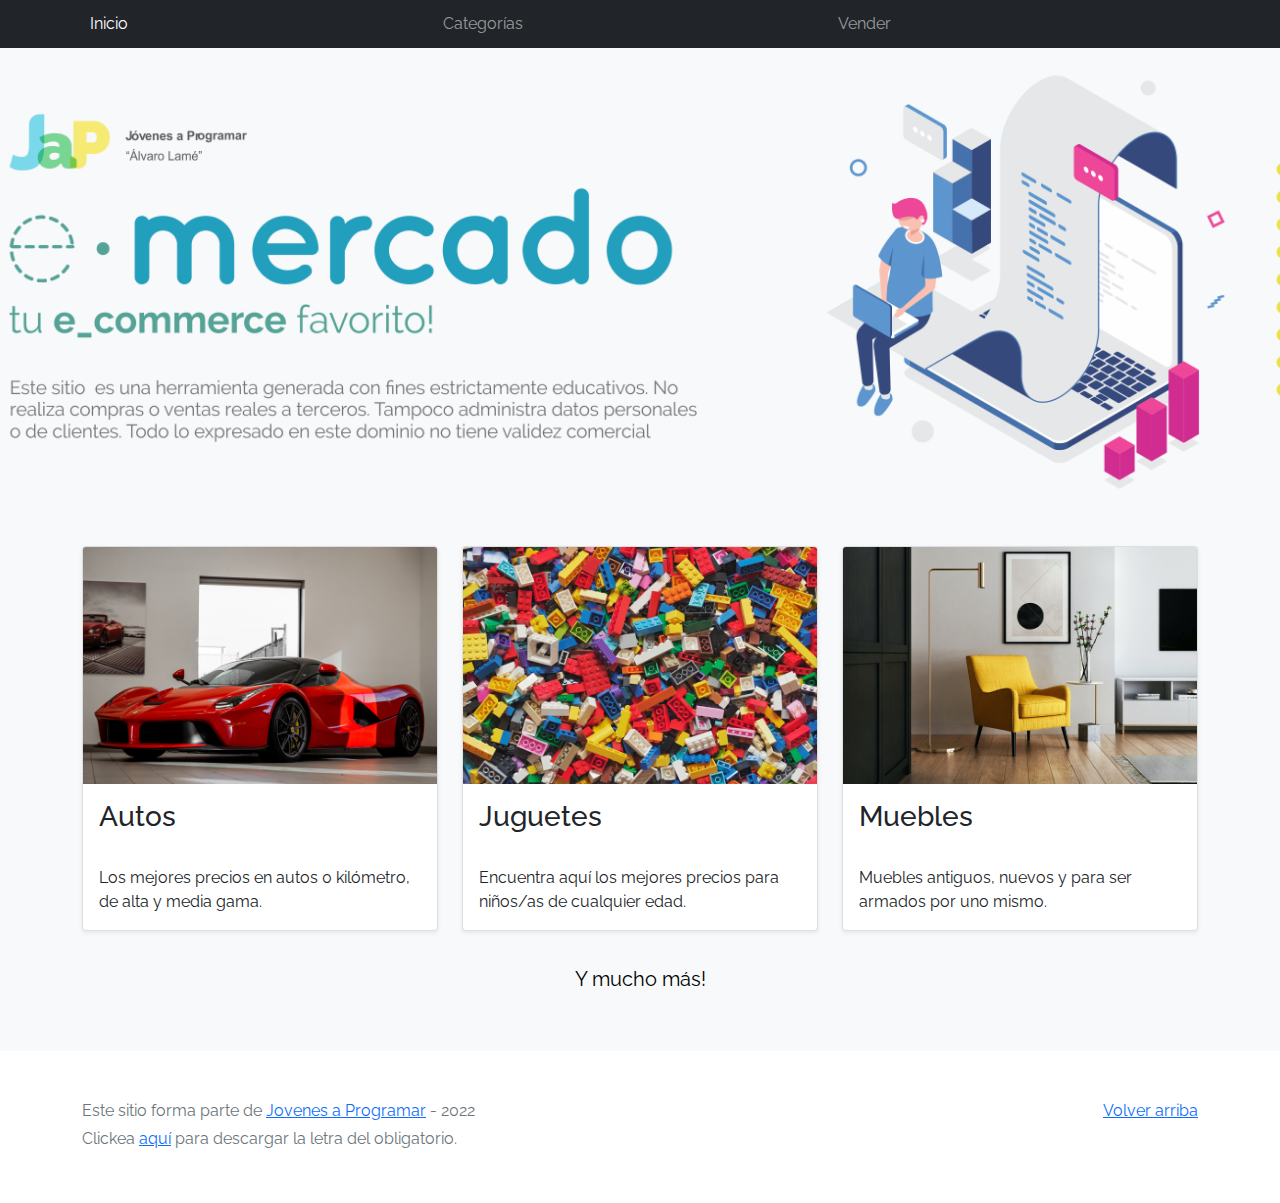
==== index.html @ cf03d806 "proyecto individual" ====
<!DOCTYPE html>
<html lang="es">

<head>
  <meta http-equiv="Content-Type" content="text/html; charset=UTF-8">
  <meta name="viewport" content="width=device-width, initial-scale=1, shrink-to-fit=no">
  <title>eMercado - Todo lo que busques está aquí</title>

  <link href="https://fonts.googleapis.com/css?family=Raleway:300,300i,400,400i,700,700i,900,900i" rel="stylesheet">
  <link href="css/bootstrap.min.css" rel="stylesheet">
  <link href="css/styles.css" rel="stylesheet">
</head>

<body>
  <nav class="navbar navbar-expand-lg navbar-dark bg-dark p-1">
    <div class="container">
      <button class="navbar-toggler" type="button" data-bs-toggle="collapse" data-bs-target="#navbarNav"
        aria-controls="navbarNav" aria-expanded="false" aria-label="Toggle navigation">
        <span class="navbar-toggler-icon"></span>
      </button>
      <div class="collapse navbar-collapse" id="navbarNav">
        <ul class="navbar-nav w-100 justify-content-between">
          <li class="nav-item">
            <a class="nav-link active" href="index.html">Inicio</a>
          </li>
          <li class="nav-item">
            <a class="nav-link" href="categories.html">Categorías</a>
          </li>
          <li class="nav-item">
            <a class="nav-link" href="sell.html">Vender</a>
          </li>
          <li class="nav-item">
          </li>
        </ul>
      </div>
    </div>
  </nav>
  <main>
    <div class="jumbotron text-center"></div>
    <div class="album py-5 bg-light">
      <div class="container">
        <div class="row">
          <div class="col-md-4">
            <div class="card mb-4 shadow-sm custom-card cursor-active" id="autos">
              <img class="bd-placeholder-img card-img-top" src="img/cars_index.jpg"
                alt="Imgagen representativa de la categoría 'Autos'">
              <h3 class="m-3">Autos</h3>
              <div class="card-body">
                <p class="card-text">Los mejores precios en autos 0 kilómetro, de alta y media gama.</p>
              </div>
            </div>
          </div>
          <div class="col-md-4">
            <div class="card mb-4 shadow-sm custom-card cursor-active" id="juguetes">
              <img class="bd-placeholder-img card-img-top" src="img/toys_index.jpg"
                alt="Imgagen representativa de la categoría 'Juguetes'">
              <h3 class="m-3">Juguetes</h3>
              <div class="card-body">
                <p class="card-text">Encuentra aquí los mejores precios para niños/as de cualquier edad.</p>
              </div>
            </div>
          </div>
          <div class="col-md-4">
            <div class="card mb-4 shadow-sm custom-card cursor-active" id="muebles">
              <img class="bd-placeholder-img card-img-top" src="img/furniture_index.jpg"
                alt="Imgagen representativa de la categoría 'Muebles'">
              <h3 class="m-3">Muebles</h3>
              <div class="card-body">
                <p class="card-text">Muebles antiguos, nuevos y para ser armados por uno mismo.</p>
              </div>
            </div>
          </div>
        </div>
        <div class="row">
          <a class="btn btn-light btn-lg btn-block" href="categories.html">Y mucho más!</a>
        </div>
      </div>
    </div>
  </main>
  <footer class="text-muted">
    <div class="container">
      <p class="float-end">
        <a href="#">Volver arriba</a>
      </p>
      <p>Este sitio forma parte de <a href="https://jovenesaprogramar.edu.uy/" target="_blank">Jovenes a Programar</a> -
        2022</p>
      <p>Clickea <a target="_blank" href="Letra.pdf">aquí</a> para descargar la letra del obligatorio.</p>
    </div>
  </footer>
  <script src="js/bootstrap.bundle.min.js"></script>
  <script src="js/index.js"></script>
  <script src="js/init.js"></script>
</body>

</html>
---- css/styles.css ----
.jumbotron,
.card-body,
.container,
.site-header {
  font-family: 'Raleway', serif !important;
}

.jumbotron .display-4 {
  font-weight: bold;
}

nav a {
  text-decoration: none;
}

.bd-placeholder-img {
  font-size: 1.125rem;
  text-anchor: middle;
  -webkit-user-select: none;
  -moz-user-select: none;
  -ms-user-select: none;
  user-select: none;
}

@media (min-width: 768px) {
  .bd-placeholder-img-lg {
    font-size: 3.5rem;
  }
}

.jumbotron {
  height: 50vh;
  padding: 5em inherit;
  margin-bottom: 0;
  background-color: #53C0FB;
  background: url('../img/cover_back.png');
  background-size: cover;
  background-position: center;
  background-repeat: no-repeat;
  color: black;
  font-weight: bold;
}

@media (min-width: 768px) {
  .jumbotron {
    padding-top: 6rem;
    padding-bottom: 6rem;
  }
}

.jumbotron p:last-child {
  margin-bottom: 0;
}

.jumbotron-heading {
  font-weight: 300;
}

.jumbotron .container {
  max-width: 40rem;
  background-color: rgba(255, 255, 255, 0.5);
  border-radius: 10px;
  text-shadow: 1px 1px 2px grey;
}

.jumbotron .lead {
  font-size: 38px;
}

footer {
  padding-top: 3rem;
  padding-bottom: 3rem;
}

footer p {
  margin-bottom: .25rem;
}

.site-header a {
  color: white;
  transition: ease-in-out color .15s;
}

.site-header .dropdown-menu a {
  color: black;
}

.dropzone {
  border: 2px dashed #0087F7;
  border-radius: 5px;
  background: white;
}

.img-fit {
  max-height: 100%;
}

.alert {
  position: fixed;
  top: 80px;
  width: 50%;
  left: 50%;
  transform: translate(-50%, 0);
}

.lds-ring {
  display: inline-block;
  position: relative;
  width: 64px;
  height: 64px;
  top: 50%;
  left: 50%;
}

.cursor-active {
  cursor: pointer;
}

.left {
  float: left;
  padding: 4px;
  background-color: rgba(255, 255, 255, 0.5);
}

.lds-ring div {
  box-sizing: border-box;
  display: block;
  position: absolute;
  width: 51px;
  height: 51px;
  margin: 6px;
  border: 6px solid #fff;
  border-radius: 50%;
  animation: lds-ring 1.2s cubic-bezier(0.5, 0, 0.5, 1) infinite;
  border-color: #fff transparent transparent transparent;
}

.lds-ring div:nth-child(1) {
  animation-delay: -0.45s;
}

.lds-ring div:nth-child(2) {
  animation-delay: -0.3s;
}

.lds-ring div:nth-child(3) {
  animation-delay: -0.15s;
}

@keyframes lds-ring {
  0% {
    transform: rotate(0deg);
  }

  100% {
    transform: rotate(360deg);
  }
}

.signin {
  width: 100%;
  max-width: 330px;
  padding: 15px;
  margin: auto;
}

#spinner-wrapper {
  position: fixed;
  background-color: rgba(0, 0, 0, 0.5);
  width: 100%;
  height: 100%;
  top: 0;
  left: 0;
  z-index: 1021;
  display: none;
}

main {
  min-height: calc(100vh - 210px);
}

a.custom-card,
a.custom-card:hover {
  color: inherit;
  text-decoration: inherit;
}

.checked {
  color: orange;
}
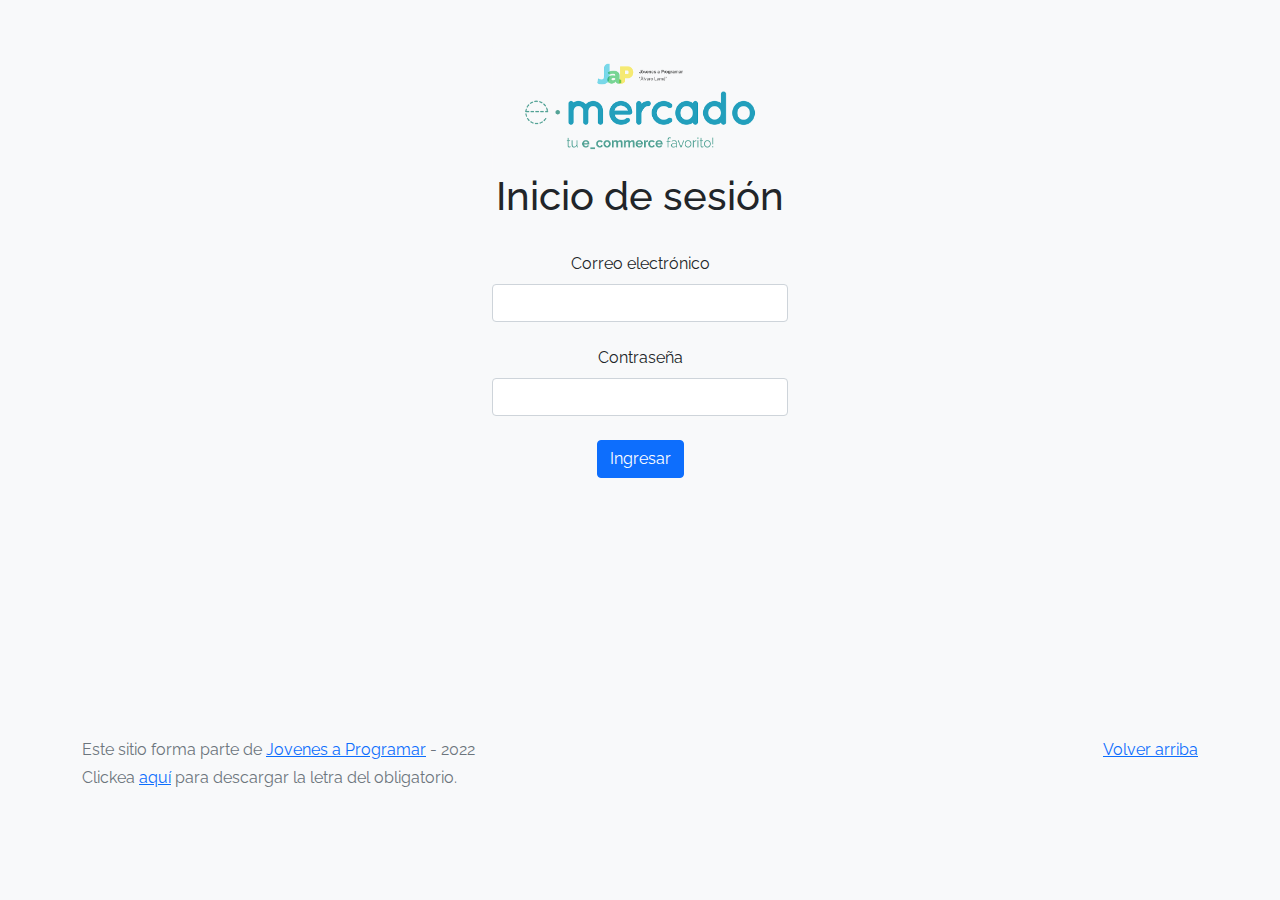
==== commit 9b0dbb07: "cambios realizados" ====
--- a/index.html
+++ b/index.html
@@ -4,79 +4,50 @@
 <head>
   <meta http-equiv="Content-Type" content="text/html; charset=UTF-8">
   <meta name="viewport" content="width=device-width, initial-scale=1, shrink-to-fit=no">
-  <title>eMercado - Todo lo que busques está aquí</title>
-
+  <title>eMercado - Inicio de sesión</title>
+  
   <link href="https://fonts.googleapis.com/css?family=Raleway:300,300i,400,400i,700,700i,900,900i" rel="stylesheet">
   <link href="css/bootstrap.min.css" rel="stylesheet">
   <link href="css/styles.css" rel="stylesheet">
+  <style>
+    body {
+      background-color: rgb(248, 249, 250);
+    }
+  </style>
 </head>
 
-<body>
-  <nav class="navbar navbar-expand-lg navbar-dark bg-dark p-1">
-    <div class="container">
-      <button class="navbar-toggler" type="button" data-bs-toggle="collapse" data-bs-target="#navbarNav"
-        aria-controls="navbarNav" aria-expanded="false" aria-label="Toggle navigation">
-        <span class="navbar-toggler-icon"></span>
-      </button>
-      <div class="collapse navbar-collapse" id="navbarNav">
-        <ul class="navbar-nav w-100 justify-content-between">
-          <li class="nav-item">
-            <a class="nav-link active" href="index.html">Inicio</a>
-          </li>
-          <li class="nav-item">
-            <a class="nav-link" href="categories.html">Categorías</a>
-          </li>
-          <li class="nav-item">
-            <a class="nav-link" href="sell.html">Vender</a>
-          </li>
-          <li class="nav-item">
-          </li>
-        </ul>
+<body class="bg-light">
+  
+  <div class="container col-3 align-self-center text-center">
+    <main>
+      <div>
+        <br>
+        <br>
+        <img src="img\login.png" width="100%">
+        <br>
+      <div>
+        <h1>Inicio de sesión</h1>
       </div>
-    </div>
-  </nav>
-  <main>
-    <div class="jumbotron text-center"></div>
-    <div class="album py-5 bg-light">
-      <div class="container">
-        <div class="row">
-          <div class="col-md-4">
-            <div class="card mb-4 shadow-sm custom-card cursor-active" id="autos">
-              <img class="bd-placeholder-img card-img-top" src="img/cars_index.jpg"
-                alt="Imgagen representativa de la categoría 'Autos'">
-              <h3 class="m-3">Autos</h3>
-              <div class="card-body">
-                <p class="card-text">Los mejores precios en autos 0 kilómetro, de alta y media gama.</p>
-              </div>
-            </div>
-          </div>
-          <div class="col-md-4">
-            <div class="card mb-4 shadow-sm custom-card cursor-active" id="juguetes">
-              <img class="bd-placeholder-img card-img-top" src="img/toys_index.jpg"
-                alt="Imgagen representativa de la categoría 'Juguetes'">
-              <h3 class="m-3">Juguetes</h3>
-              <div class="card-body">
-                <p class="card-text">Encuentra aquí los mejores precios para niños/as de cualquier edad.</p>
-              </div>
-            </div>
-          </div>
-          <div class="col-md-4">
-            <div class="card mb-4 shadow-sm custom-card cursor-active" id="muebles">
-              <img class="bd-placeholder-img card-img-top" src="img/furniture_index.jpg"
-                alt="Imgagen representativa de la categoría 'Muebles'">
-              <h3 class="m-3">Muebles</h3>
-              <div class="card-body">
-                <p class="card-text">Muebles antiguos, nuevos y para ser armados por uno mismo.</p>
-              </div>
-            </div>
-          </div>
-        </div>
-        <div class="row">
-          <a class="btn btn-light btn-lg btn-block" href="categories.html">Y mucho más!</a>
-        </div>
+      <br>
+      <div>
+        <label for="email" class="form-label">Correo electrónico</label>
+        <input type="email" class="form-control" id="email">
       </div>
-    </div>
-  </main>
+      <br>
+      <div>
+        <label for="password" class="form-label">Contraseña</label>
+        <input type="password" class="form-control" id="password">
+      </div>
+      <br>
+      <div>
+        <button class="btn btn-primary" type="button" id="regBtn">Ingresar</button>
+      </div>
+      <br>
+      </div>
+    </main>
+  </div>
+  
+
   <footer class="text-muted">
     <div class="container">
       <p class="float-end">
@@ -87,9 +58,13 @@
       <p>Clickea <a target="_blank" href="Letra.pdf">aquí</a> para descargar la letra del obligatorio.</p>
     </div>
   </footer>
-  <script src="js/bootstrap.bundle.min.js"></script>
-  <script src="js/index.js"></script>
-  <script src="js/init.js"></script>
+  
+
+
+
+  <script src="js/login.js"></script>
+  
+
 </body>
 
 </html>